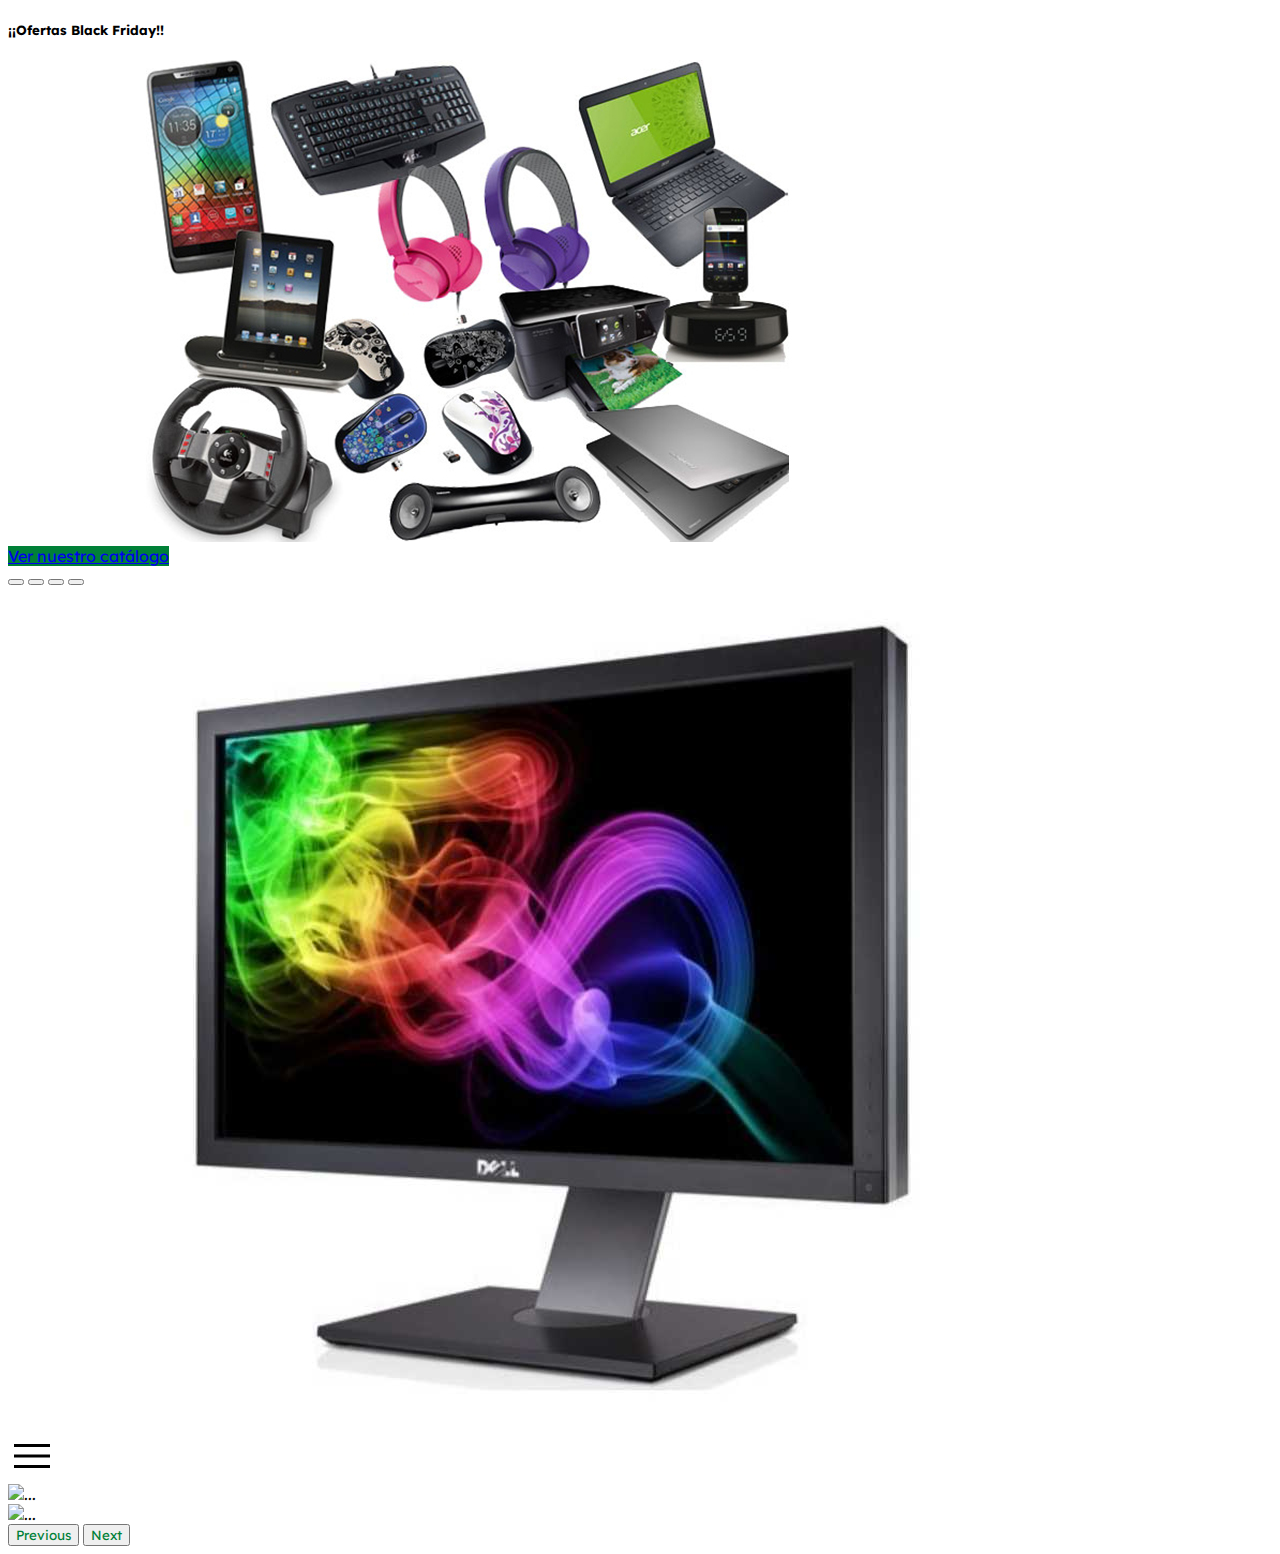
==== index.html @ 3ed02b76 "create new branches" ====
<!DOCTYPE html>
<html lang="es">
<head>
    <meta charset="UTF-8">
    <meta http-equiv="X-UA-Compatible" content="IE=edge">
    <meta name="viewport" content="width=device-width, initial-scale=1.0">
    <!-- CSS only -->
    <link href="https://cdn.jsdelivr.net/npm/bootstrap@5.2.2/dist/css/bootstrap.min.css" rel="stylesheet" integrity="sha384-Zenh87qX5JnK2Jl0vWa8Ck2rdkQ2Bzep5IDxbcnCeuOxjzrPF/et3URy9Bv1WTRi" crossorigin="anonymous">
    <link href="./css/style.css" rel="stylesheet">
    <style>
        @import url('https://fonts.googleapis.com/css2?family=Lexend&display=swap');
    </style>
    <title>Buy-It Las Coders Novatas</title>
</head>
<!--Pendiente preparar el header y footer-->
    <header>

    </header>

    <main>
        <!--Card image de Bootstrap-->
        <div class="card" style="width: 18rem;">
            <div class="card-body">
                <h5 class="card-title">¡¡Ofertas Black Friday!!</h5>
                <img src="./images/imgProductStar.jpg" class="card-img-top" alt="Catálogo productos equipos informáticos">
                <a href="./webpages/catalog.html" class="btn btn-primary colorButton" target="_blank">Ver nuestro catálogo</a>
            </div>
        </div>
        <!--Carousel with indicators de Bootstrap-->
        <div id="carouselExampleIndicators" class="carousel slide" data-bs-ride="true">
            <div class="carousel-indicators">
                <button type="button" data-bs-target="#carouselExampleIndicators" data-bs-slide-to="0" class="active" aria-current="true" aria-label="Slide 1"></button>
                <button type="button" data-bs-target="#carouselExampleIndicators" data-bs-slide-to="1" aria-label="Slide 2"></button>
                <button type="button" data-bs-target="#carouselExampleIndicators" data-bs-slide-to="2" aria-label="Slide 3"></button>
                <button type="button" data-bs-target="#carouselExampleIndicators" data-bs-slide-to="3" aria-label="Slide 4"></button>
            </div>
            <div class="carousel-inner">
                <div class="carousel-item active">
                <img src="./images/imgMonitor.jpg" class="d-block w-100" alt="Monitor">
                </div>
                <div class="carousel-item">
                <img src="./images/iconMenu.png" class="d-block w-100" alt="...">
                </div>
                <div class="carousel-item">
                <img src="..." class="d-block w-100" alt="...">
                </div>
                <img src="..." class="d-block w-100" alt="...">
                </div>
            </div>
            <button class="carousel-control-prev" type="button" data-bs-target="#carouselExampleIndicators" data-bs-slide="prev">
                <span class="carousel-control-prev-icon" aria-hidden="true"></span>
                <span class="visually-hidden">Previous</span>
            </button>
            <button class="carousel-control-next" type="button" data-bs-target="#carouselExampleIndicators" data-bs-slide="next">
                <span class="carousel-control-next-icon" aria-hidden="true"></span>
                <span class="visually-hidden">Next</span>
            </button>
            </div>
    </main>

    <!--Pendiente preparar el header y footer-->
    <footer>

    </footer>

<body>
    <!-- JavaScript Bundle with Popper -->
    <script src="https://cdn.jsdelivr.net/npm/bootstrap@5.2.2/dist/js/bootstrap.bundle.min.js" integrity="sha384-OERcA2EqjJCMA+/3y+gxIOqMEjwtxJY7qPCqsdltbNJuaOe923+mo//f6V8Qbsw3" crossorigin="anonymous"></script>
</body>
</html>
---- css/style.css ----
* {
    font-family: 'Lexend', sans-serif;
}

.colorButton {
    background-color: #008037;
    border-color: #008037;
}

.colorButton:hover {
    background-color: #008037;
    border-color: #008037;
}

/*Estos son los botones del slider de la página principal*/
.carousel-control-prev {
    color: #008037
}

.carousel-control-next {
    color: #008037
}
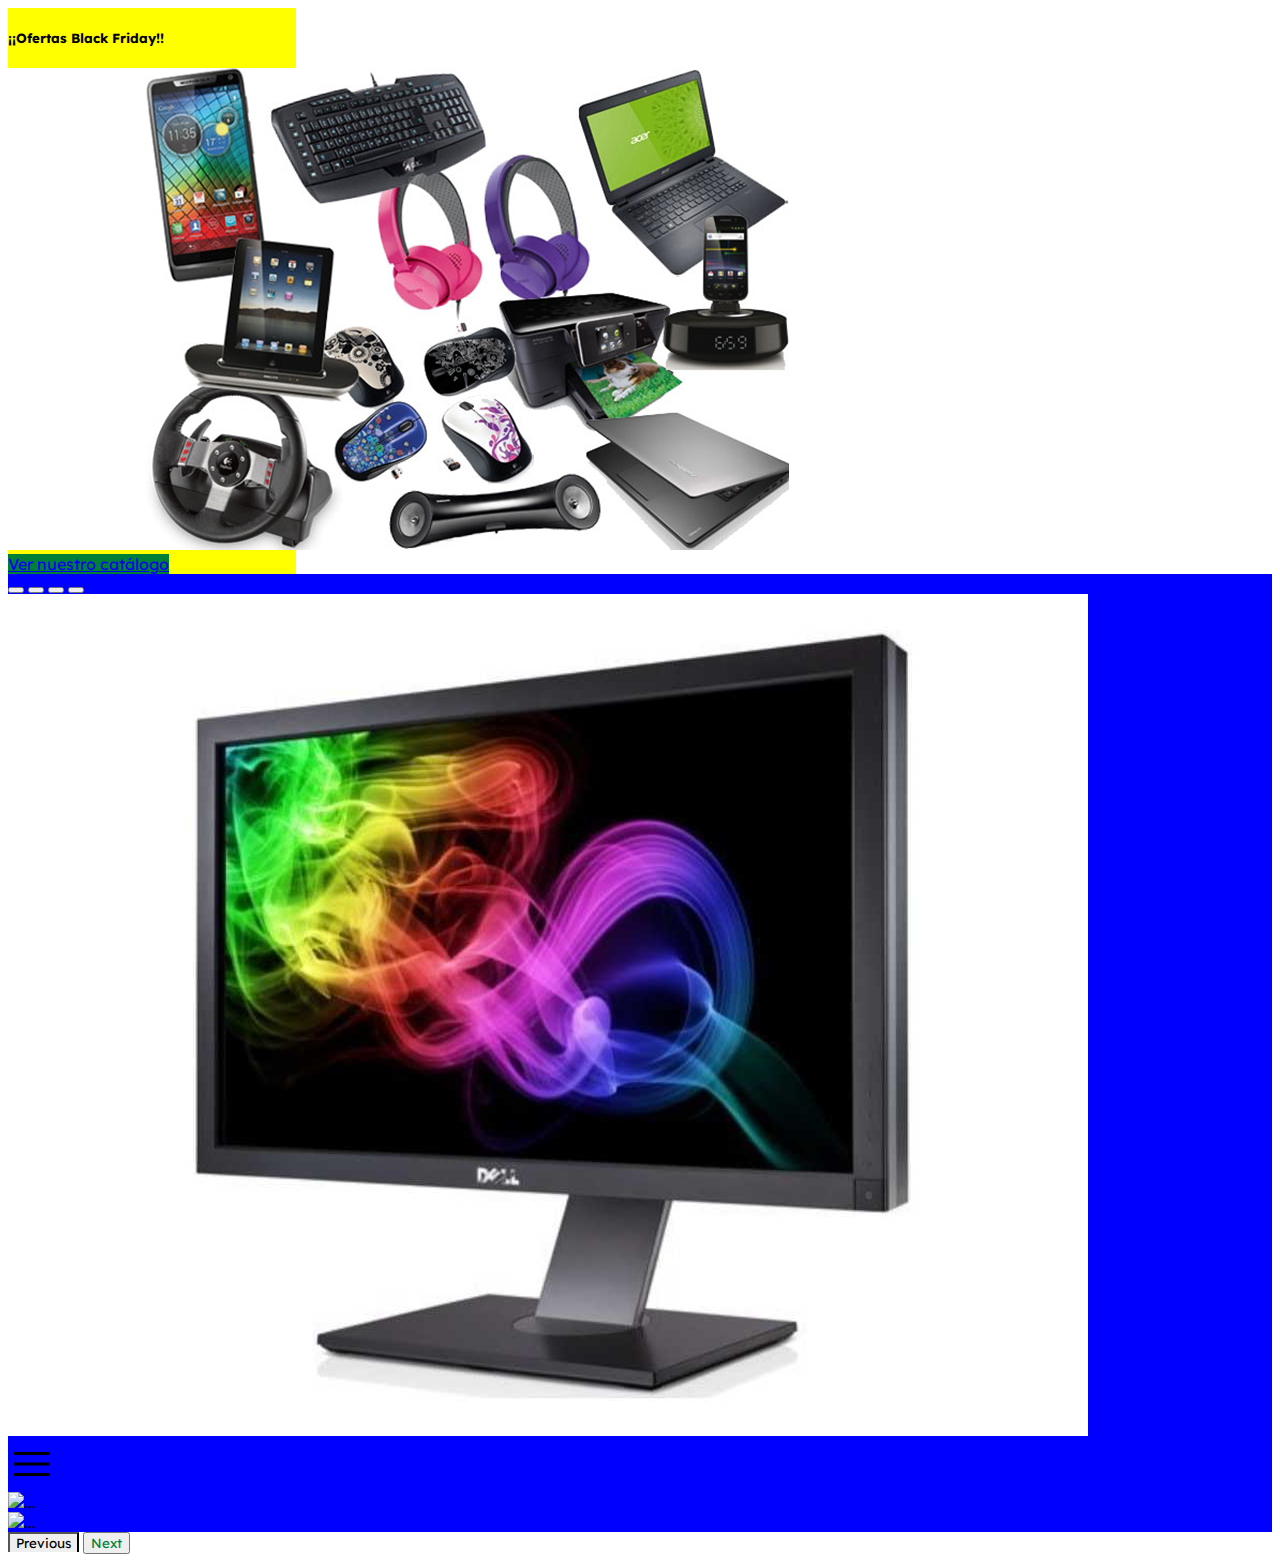
==== commit d85e0faa: "update index" ====
--- a/index.html
+++ b/index.html
@@ -19,43 +19,43 @@
 
     <main>
         <!--Card image de Bootstrap-->
-        <div class="card" style="width: 18rem;">
-            <div class="card-body">
+        <div class="card containerCard" style="width: 18rem;">
+            <div class="card-body cardBody">
                 <h5 class="card-title">¡¡Ofertas Black Friday!!</h5>
                 <img src="./images/imgProductStar.jpg" class="card-img-top" alt="Catálogo productos equipos informáticos">
                 <a href="./webpages/catalog.html" class="btn btn-primary colorButton" target="_blank">Ver nuestro catálogo</a>
             </div>
         </div>
         <!--Carousel with indicators de Bootstrap-->
-        <div id="carouselExampleIndicators" class="carousel slide" data-bs-ride="true">
+        <div id="carouselExampleIndicators" class="carousel slide containerSlide" data-bs-ride="true">
             <div class="carousel-indicators">
                 <button type="button" data-bs-target="#carouselExampleIndicators" data-bs-slide-to="0" class="active" aria-current="true" aria-label="Slide 1"></button>
                 <button type="button" data-bs-target="#carouselExampleIndicators" data-bs-slide-to="1" aria-label="Slide 2"></button>
                 <button type="button" data-bs-target="#carouselExampleIndicators" data-bs-slide-to="2" aria-label="Slide 3"></button>
                 <button type="button" data-bs-target="#carouselExampleIndicators" data-bs-slide-to="3" aria-label="Slide 4"></button>
             </div>
-            <div class="carousel-inner">
-                <div class="carousel-item active">
-                <img src="./images/imgMonitor.jpg" class="d-block w-100" alt="Monitor">
-                </div>
-                <div class="carousel-item">
-                <img src="./images/iconMenu.png" class="d-block w-100" alt="...">
-                </div>
-                <div class="carousel-item">
-                <img src="..." class="d-block w-100" alt="...">
-                </div>
-                <img src="..." class="d-block w-100" alt="...">
-                </div>
+        <div class="carousel-inner containerSlide">
+            <div class="carousel-item active">
+            <img src="./images/imgMonitor.jpg" class="d-block w-100" alt="Monitor">
             </div>
-            <button class="carousel-control-prev" type="button" data-bs-target="#carouselExampleIndicators" data-bs-slide="prev">
-                <span class="carousel-control-prev-icon" aria-hidden="true"></span>
-                <span class="visually-hidden">Previous</span>
-            </button>
-            <button class="carousel-control-next" type="button" data-bs-target="#carouselExampleIndicators" data-bs-slide="next">
-                <span class="carousel-control-next-icon" aria-hidden="true"></span>
-                <span class="visually-hidden">Next</span>
-            </button>
+            <div class="carousel-item">
+            <img src="./images/iconMenu.png" class="d-block w-100" alt="...">
             </div>
+            <div class="carousel-item">
+            <img src="..." class="d-block w-100" alt="...">
+            </div>
+            <img src="..." class="d-block w-100" alt="...">
+            </div>
+        </div>
+        <button class="carousel-control-prev buttonPrev" type="button" data-bs-target="#carouselExampleIndicators" data-bs-slide="prev">
+            <span class="carousel-control-prev-icon" aria-hidden="true"></span>
+            <span class="visually-hidden">Previous</span>
+        </button>
+        <button class="carousel-control-next" type="button" data-bs-target="#carouselExampleIndicators" data-bs-slide="next">
+            <span class="carousel-control-next-icon" aria-hidden="true"></span>
+            <span class="visually-hidden">Next</span>
+        </button>
+        </div>
     </main>
 
     <!--Pendiente preparar el header y footer-->
--- a/css/style.css
+++ b/css/style.css
@@ -2,21 +2,47 @@
     font-family: 'Lexend', sans-serif;
 }
 
-.colorButton {
-    background-color: #008037;
-    border-color: #008037;
+.containerSectionCard {
+    background-color: blueviolet;
 }
 
-.colorButton:hover {
-    background-color: #008037;
-    border-color: #008037;
+.containerCard{
+    display: flex;
+    flex-direction: row;
+    flex-wrap: wrap;
+    justify-content: space-around;
+    border-width: 0px !important;
+    border-color: none !important;
+    border-radius: 0rem !important;
+    /*border-color: none;*/
+    background-color: yellow;
+}
+
+.cardBody {
+    border-color: white;
+}
+
+.colorButton {
+    background-color: #008037 !important;
+    border-color: #008037 !important;
 }
 
 /*Estos son los botones del slider de la página principal*/
-.carousel-control-prev {
-    color: #008037
+.containerCarousel {
+    display: flex;
+    flex-direction: row;
+    flex-wrap: wrap;
+    justify-content: space-around;
+}
+
+.buttonPrev {
+    border-bottom: #008037 !important;
 }
 
 .carousel-control-next {
     color: #008037
+}
+
+.containerSlide {
+    background-color: blue;
 }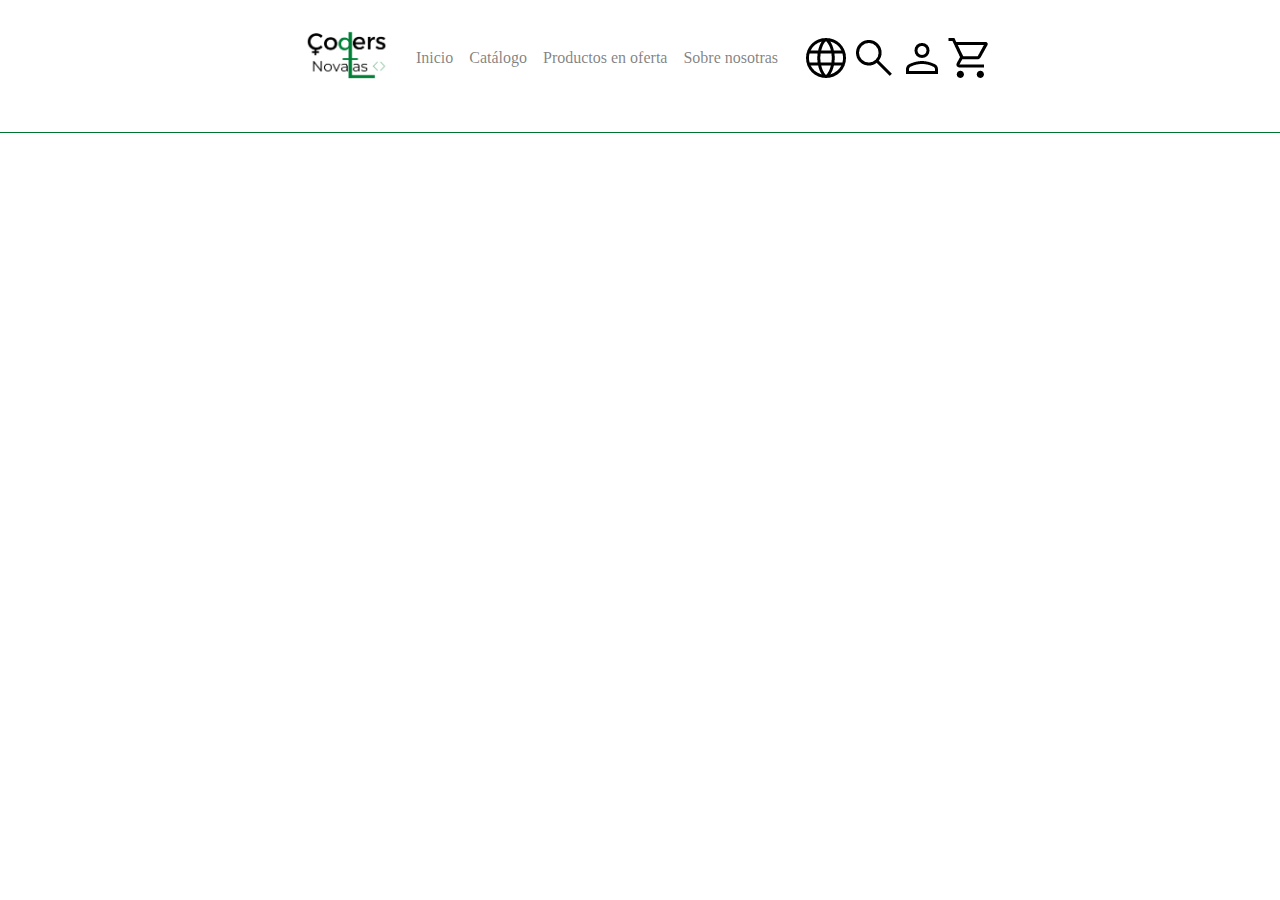
==== commit 31d2eb0b: "Create Header" ====
--- a/index.html
+++ b/index.html
@@ -4,67 +4,65 @@
     <meta charset="UTF-8">
     <meta http-equiv="X-UA-Compatible" content="IE=edge">
     <meta name="viewport" content="width=device-width, initial-scale=1.0">
-    <!-- CSS only -->
-    <link href="https://cdn.jsdelivr.net/npm/bootstrap@5.2.2/dist/css/bootstrap.min.css" rel="stylesheet" integrity="sha384-Zenh87qX5JnK2Jl0vWa8Ck2rdkQ2Bzep5IDxbcnCeuOxjzrPF/et3URy9Bv1WTRi" crossorigin="anonymous">
-    <link href="./css/style.css" rel="stylesheet">
-    <style>
-        @import url('https://fonts.googleapis.com/css2?family=Lexend&display=swap');
-    </style>
-    <title>Buy-It Las Coders Novatas</title>
+    <link rel="stylesheet" href="./css/header.css">
+    <link rel="stylesheet" href="https://maxcdn.bootstrapcdn.com/bootstrap/4.0.0/css/bootstrap.min.css" integrity="sha384-Gn5384xqQ1aoWXA+058RXPxPg6fy4IWvTNh0E263XmFcJlSAwiGgFAW/dAiS6JXm" crossorigin="anonymous">
+    <title>Buy-it Las Coders Novatas</title>
 </head>
-<!--Pendiente preparar el header y footer-->
+<body>
     <header>
+        <!--Container de todo el header-->
+        <div class="containerHeader">
+     <!--menú hamburguesa-->
+     <nav class="navbar navbar-expand-sm navbar-light menuCoders">
+        <button class="navbar-toggler" type="button" data-toggle="collapse" data-target="#opciones">
+          <span class="navbar-toggler-icon"></span>
+        </button>
+      <!--logotipo-->  
+      <a class="navbar-brand" href="#">
+        <img src="./images/logo bueno novatas.png" width="90" height="90" alt="">
+      </a>
+      <!--enlaces-->
+      <div class="collapse navbar-collapse menuCoders" id="opciones">   
+        <ul class="navbar-nav menuCoders">
+          <li class="nav-item menuCoders">
+            <a class="nav-link" href="./index.html">Inicio</a>
+          </li>
+          <li class="nav-item">
+            <a class="nav-link" href="./webpages/catalog.html">Catálogo</a>
+          </li>
+          <li class="nav-item">
+            <a class="nav-link" href="./webpages/product.html">Productos en oferta</a>
+          </li>
+          <li class="nav-item">
+            <a class="nav-link" href="./webpages/aboutUs.html">Sobre nosotras</a>
+          </li>            
+        </ul>
+      </div>
+    </nav>
+        <!--iconos del menu-->
+        <a href=""><img src="./images/iconLanguage.png" alt="Idioma"></a>
+        <a href=""><img src="./images/iconSearch.png" alt="Buscar"></a>
+        <a href=""><img src="./images/iconUser.png" alt="Usuario"></a>
+        <a href=""><img src="./images/iconShopCart.png" alt="Cesta"></a>
 
+
+        </div>
+
+
+
+        
     </header>
+    <hr class="line">
 
     <main>
-        <!--Card image de Bootstrap-->
-        <div class="card containerCard" style="width: 18rem;">
-            <div class="card-body cardBody">
-                <h5 class="card-title">¡¡Ofertas Black Friday!!</h5>
-                <img src="./images/imgProductStar.jpg" class="card-img-top" alt="Catálogo productos equipos informáticos">
-                <a href="./webpages/catalog.html" class="btn btn-primary colorButton" target="_blank">Ver nuestro catálogo</a>
-            </div>
-        </div>
-        <!--Carousel with indicators de Bootstrap-->
-        <div id="carouselExampleIndicators" class="carousel slide containerSlide" data-bs-ride="true">
-            <div class="carousel-indicators">
-                <button type="button" data-bs-target="#carouselExampleIndicators" data-bs-slide-to="0" class="active" aria-current="true" aria-label="Slide 1"></button>
-                <button type="button" data-bs-target="#carouselExampleIndicators" data-bs-slide-to="1" aria-label="Slide 2"></button>
-                <button type="button" data-bs-target="#carouselExampleIndicators" data-bs-slide-to="2" aria-label="Slide 3"></button>
-                <button type="button" data-bs-target="#carouselExampleIndicators" data-bs-slide-to="3" aria-label="Slide 4"></button>
-            </div>
-        <div class="carousel-inner containerSlide">
-            <div class="carousel-item active">
-            <img src="./images/imgMonitor.jpg" class="d-block w-100" alt="Monitor">
-            </div>
-            <div class="carousel-item">
-            <img src="./images/iconMenu.png" class="d-block w-100" alt="...">
-            </div>
-            <div class="carousel-item">
-            <img src="..." class="d-block w-100" alt="...">
-            </div>
-            <img src="..." class="d-block w-100" alt="...">
-            </div>
-        </div>
-        <button class="carousel-control-prev buttonPrev" type="button" data-bs-target="#carouselExampleIndicators" data-bs-slide="prev">
-            <span class="carousel-control-prev-icon" aria-hidden="true"></span>
-            <span class="visually-hidden">Previous</span>
-        </button>
-        <button class="carousel-control-next" type="button" data-bs-target="#carouselExampleIndicators" data-bs-slide="next">
-            <span class="carousel-control-next-icon" aria-hidden="true"></span>
-            <span class="visually-hidden">Next</span>
-        </button>
-        </div>
+
     </main>
-
-    <!--Pendiente preparar el header y footer-->
+    
     <footer>
 
     </footer>
-
-<body>
-    <!-- JavaScript Bundle with Popper -->
-    <script src="https://cdn.jsdelivr.net/npm/bootstrap@5.2.2/dist/js/bootstrap.bundle.min.js" integrity="sha384-OERcA2EqjJCMA+/3y+gxIOqMEjwtxJY7qPCqsdltbNJuaOe923+mo//f6V8Qbsw3" crossorigin="anonymous"></script>
+        <script src="https://code.jquery.com/jquery-3.2.1.slim.min.js" integrity="sha384-KJ3o2DKtIkvYIK3UENzmM7KCkRr/rE9/Qpg6aAZGJwFDMVNA/GpGFF93hXpG5KkN" crossorigin="anonymous"></script>
+        <script src="https://cdnjs.cloudflare.com/ajax/libs/popper.js/1.12.9/umd/popper.min.js" integrity="sha384-ApNbgh9B+Y1QKtv3Rn7W3mgPxhU9K/ScQsAP7hUibX39j7fakFPskvXusvfa0b4Q" crossorigin="anonymous"></script>
+        <script src="https://maxcdn.bootstrapcdn.com/bootstrap/4.0.0/js/bootstrap.min.js" integrity="sha384-JZR6Spejh4U02d8jOt6vLEHfe/JQGiRRSQQxSfFWpi1MquVdAyjUar5+76PVCmYl" crossorigin="anonymous"></script>
 </body>
 </html>--- a/css/header.css
+++ b/css/header.css
@@ -0,0 +1,49 @@
+*{
+    font-family: lexend;
+    color: #008037;
+    /* background-color: #fff; */
+}
+a{
+    color:#008037;
+}
+.line{
+    background-color: #008037;
+}
+
+/* .navbar-toggler{
+    background-color: #fff !important; 
+}
+.nav-item{
+    background-color: #fff;
+}
+.navbar-nav{
+    background-color: #fff;
+}
+
+.navbar-brand{
+    background-color: #fff;
+}
+.collapse navbar-collapse{
+    background-color: #fff;
+}
+.navbar navbar-expand-sm navbar-light bg-light{
+    background-color: #fff;
+}
+.navbar-toggler-icon{
+    background-color: #fff;
+}
+/* .menuCoders{
+    background: #fff !important;
+} */
+
+.containerHeader{
+    display: flex;
+    justify-content: center;
+    color: #008037;
+    align-items: center;
+    /* justify-content: space-between; */
+}
+
+.menuCoders{
+    color: #008037;
+}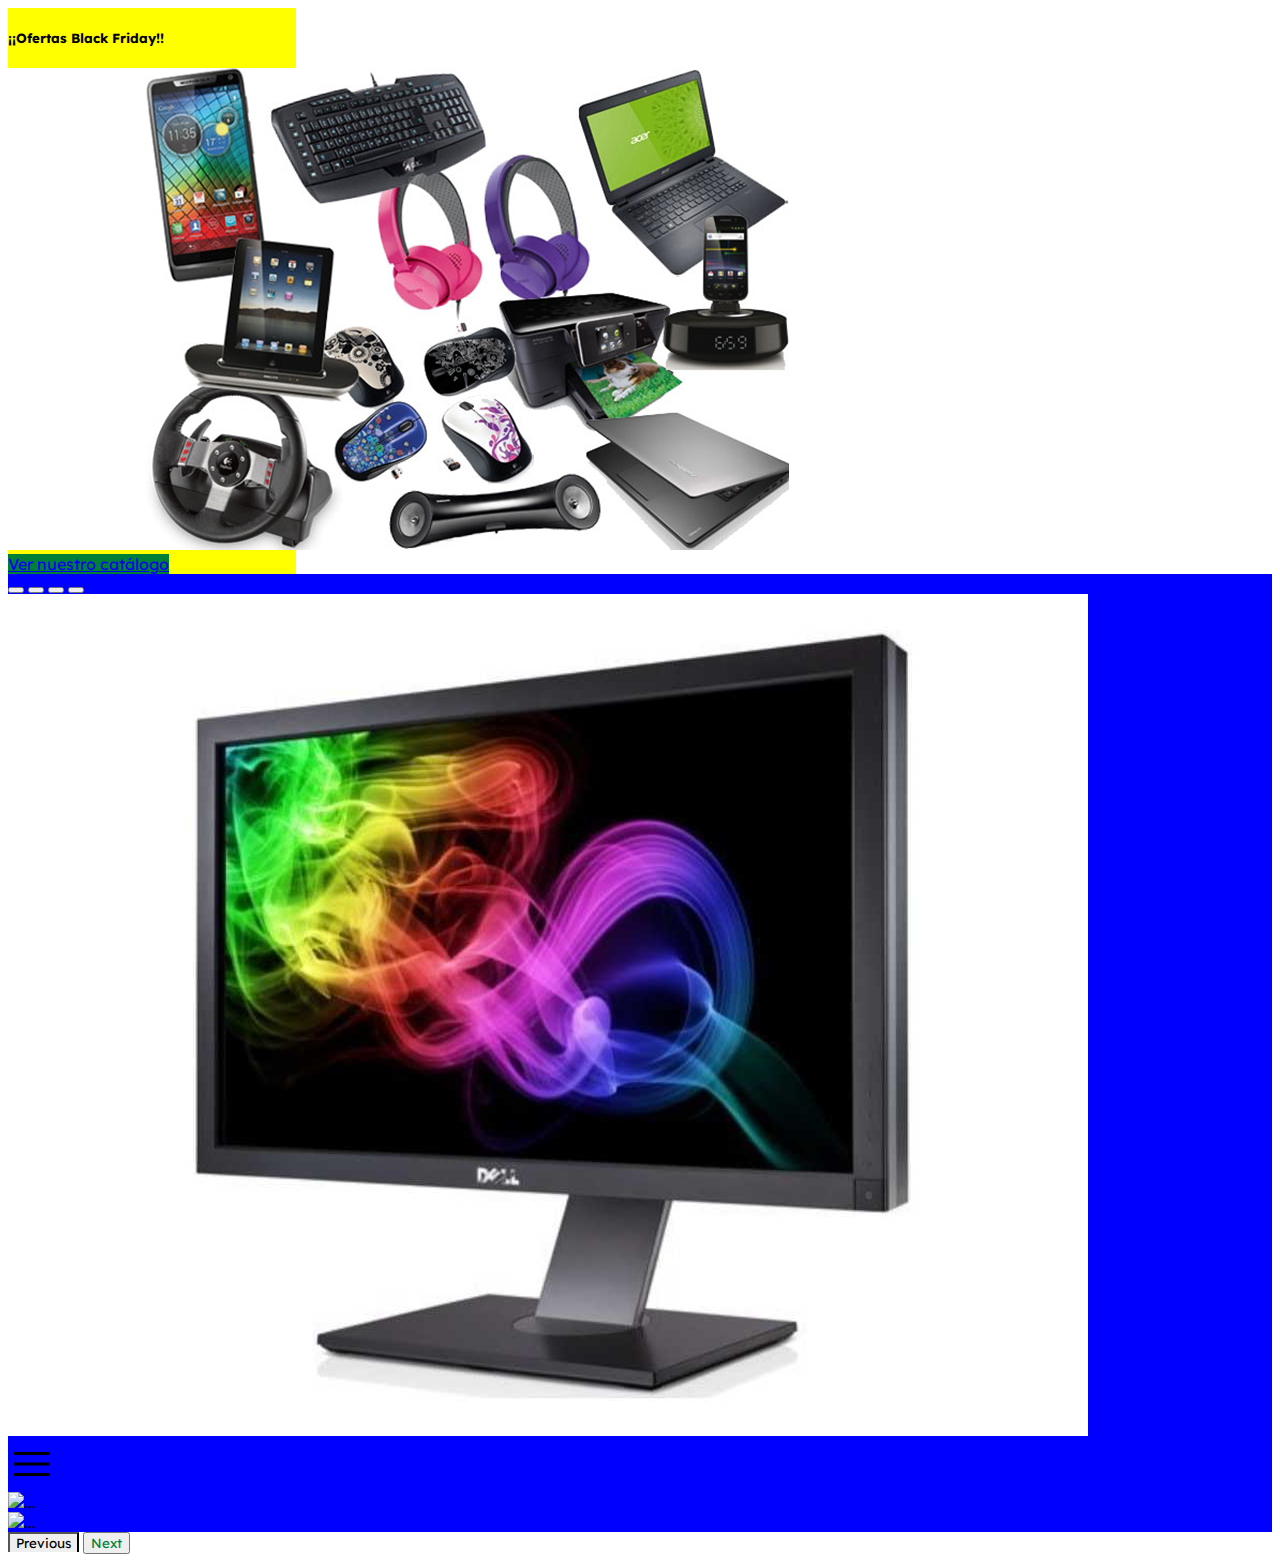
==== commit 1f275a85: "Merge branch 'index' of https://github.com/adrianaguilaruiz/tiendaCoders into index" ====
--- a/index.html
+++ b/index.html
@@ -4,65 +4,67 @@
     <meta charset="UTF-8">
     <meta http-equiv="X-UA-Compatible" content="IE=edge">
     <meta name="viewport" content="width=device-width, initial-scale=1.0">
-    <link rel="stylesheet" href="./css/header.css">
-    <link rel="stylesheet" href="https://maxcdn.bootstrapcdn.com/bootstrap/4.0.0/css/bootstrap.min.css" integrity="sha384-Gn5384xqQ1aoWXA+058RXPxPg6fy4IWvTNh0E263XmFcJlSAwiGgFAW/dAiS6JXm" crossorigin="anonymous">
-    <title>Buy-it Las Coders Novatas</title>
+    <!-- CSS only -->
+    <link href="https://cdn.jsdelivr.net/npm/bootstrap@5.2.2/dist/css/bootstrap.min.css" rel="stylesheet" integrity="sha384-Zenh87qX5JnK2Jl0vWa8Ck2rdkQ2Bzep5IDxbcnCeuOxjzrPF/et3URy9Bv1WTRi" crossorigin="anonymous">
+    <link href="./css/style.css" rel="stylesheet">
+    <style>
+        @import url('https://fonts.googleapis.com/css2?family=Lexend&display=swap');
+    </style>
+    <title>Buy-It Las Coders Novatas</title>
 </head>
-<body>
+<!--Pendiente preparar el header y footer-->
     <header>
-        <!--Container de todo el header-->
-        <div class="containerHeader">
-     <!--menú hamburguesa-->
-     <nav class="navbar navbar-expand-sm navbar-light menuCoders">
-        <button class="navbar-toggler" type="button" data-toggle="collapse" data-target="#opciones">
-          <span class="navbar-toggler-icon"></span>
-        </button>
-      <!--logotipo-->  
-      <a class="navbar-brand" href="#">
-        <img src="./images/logo bueno novatas.png" width="90" height="90" alt="">
-      </a>
-      <!--enlaces-->
-      <div class="collapse navbar-collapse menuCoders" id="opciones">   
-        <ul class="navbar-nav menuCoders">
-          <li class="nav-item menuCoders">
-            <a class="nav-link" href="./index.html">Inicio</a>
-          </li>
-          <li class="nav-item">
-            <a class="nav-link" href="./webpages/catalog.html">Catálogo</a>
-          </li>
-          <li class="nav-item">
-            <a class="nav-link" href="./webpages/product.html">Productos en oferta</a>
-          </li>
-          <li class="nav-item">
-            <a class="nav-link" href="./webpages/aboutUs.html">Sobre nosotras</a>
-          </li>            
-        </ul>
-      </div>
-    </nav>
-        <!--iconos del menu-->
-        <a href=""><img src="./images/iconLanguage.png" alt="Idioma"></a>
-        <a href=""><img src="./images/iconSearch.png" alt="Buscar"></a>
-        <a href=""><img src="./images/iconUser.png" alt="Usuario"></a>
-        <a href=""><img src="./images/iconShopCart.png" alt="Cesta"></a>
 
-
-        </div>
-
-
-
-        
     </header>
-    <hr class="line">
 
     <main>
+        <!--Card image de Bootstrap-->
+        <div class="card containerCard" style="width: 18rem;">
+            <div class="card-body cardBody">
+                <h5 class="card-title">¡¡Ofertas Black Friday!!</h5>
+                <img src="./images/imgProductStar.jpg" class="card-img-top" alt="Catálogo productos equipos informáticos">
+                <a href="./webpages/catalog.html" class="btn btn-primary colorButton" target="_blank">Ver nuestro catálogo</a>
+            </div>
+        </div>
+        <!--Carousel with indicators de Bootstrap-->
+        <div id="carouselExampleIndicators" class="carousel slide containerSlide" data-bs-ride="true">
+            <div class="carousel-indicators">
+                <button type="button" data-bs-target="#carouselExampleIndicators" data-bs-slide-to="0" class="active" aria-current="true" aria-label="Slide 1"></button>
+                <button type="button" data-bs-target="#carouselExampleIndicators" data-bs-slide-to="1" aria-label="Slide 2"></button>
+                <button type="button" data-bs-target="#carouselExampleIndicators" data-bs-slide-to="2" aria-label="Slide 3"></button>
+                <button type="button" data-bs-target="#carouselExampleIndicators" data-bs-slide-to="3" aria-label="Slide 4"></button>
+            </div>
+        <div class="carousel-inner containerSlide">
+            <div class="carousel-item active">
+            <img src="./images/imgMonitor.jpg" class="d-block w-100" alt="Monitor">
+            </div>
+            <div class="carousel-item">
+            <img src="./images/iconMenu.png" class="d-block w-100" alt="...">
+            </div>
+            <div class="carousel-item">
+            <img src="..." class="d-block w-100" alt="...">
+            </div>
+            <img src="..." class="d-block w-100" alt="...">
+            </div>
+        </div>
+        <button class="carousel-control-prev buttonPrev" type="button" data-bs-target="#carouselExampleIndicators" data-bs-slide="prev">
+            <span class="carousel-control-prev-icon" aria-hidden="true"></span>
+            <span class="visually-hidden">Previous</span>
+        </button>
+        <button class="carousel-control-next" type="button" data-bs-target="#carouselExampleIndicators" data-bs-slide="next">
+            <span class="carousel-control-next-icon" aria-hidden="true"></span>
+            <span class="visually-hidden">Next</span>
+        </button>
+        </div>
+    </main>
 
-    </main>
-    
+    <!--Pendiente preparar el header y footer-->
     <footer>
 
     </footer>
-        <script src="https://code.jquery.com/jquery-3.2.1.slim.min.js" integrity="sha384-KJ3o2DKtIkvYIK3UENzmM7KCkRr/rE9/Qpg6aAZGJwFDMVNA/GpGFF93hXpG5KkN" crossorigin="anonymous"></script>
-        <script src="https://cdnjs.cloudflare.com/ajax/libs/popper.js/1.12.9/umd/popper.min.js" integrity="sha384-ApNbgh9B+Y1QKtv3Rn7W3mgPxhU9K/ScQsAP7hUibX39j7fakFPskvXusvfa0b4Q" crossorigin="anonymous"></script>
-        <script src="https://maxcdn.bootstrapcdn.com/bootstrap/4.0.0/js/bootstrap.min.js" integrity="sha384-JZR6Spejh4U02d8jOt6vLEHfe/JQGiRRSQQxSfFWpi1MquVdAyjUar5+76PVCmYl" crossorigin="anonymous"></script>
+
+<body>
+    <!-- JavaScript Bundle with Popper -->
+    <script src="https://cdn.jsdelivr.net/npm/bootstrap@5.2.2/dist/js/bootstrap.bundle.min.js" integrity="sha384-OERcA2EqjJCMA+/3y+gxIOqMEjwtxJY7qPCqsdltbNJuaOe923+mo//f6V8Qbsw3" crossorigin="anonymous"></script>
 </body>
 </html>--- a/css/style.css
+++ b/css/style.css
@@ -0,0 +1,48 @@
+* {
+    font-family: 'Lexend', sans-serif;
+}
+
+.containerSectionCard {
+    background-color: blueviolet;
+}
+
+.containerCard{
+    display: flex;
+    flex-direction: row;
+    flex-wrap: wrap;
+    justify-content: space-around;
+    border-width: 0px !important;
+    border-color: none !important;
+    border-radius: 0rem !important;
+    /*border-color: none;*/
+    background-color: yellow;
+}
+
+.cardBody {
+    border-color: white;
+}
+
+.colorButton {
+    background-color: #008037 !important;
+    border-color: #008037 !important;
+}
+
+/*Estos son los botones del slider de la página principal*/
+.containerCarousel {
+    display: flex;
+    flex-direction: row;
+    flex-wrap: wrap;
+    justify-content: space-around;
+}
+
+.buttonPrev {
+    border-bottom: #008037 !important;
+}
+
+.carousel-control-next {
+    color: #008037
+}
+
+.containerSlide {
+    background-color: blue;
+}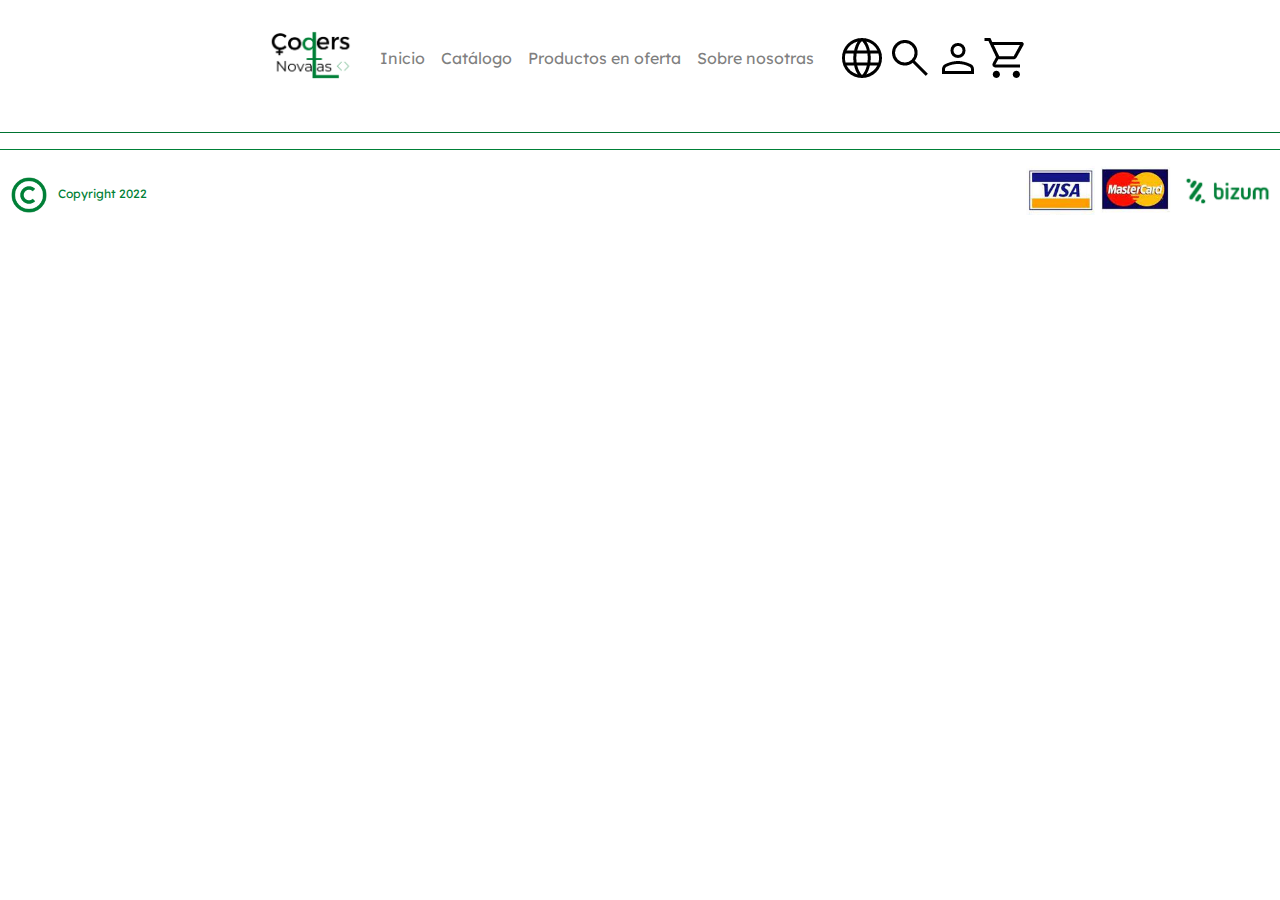
==== commit 80a2a1de: "merge header and footer in new branch dev" ====
--- a/index.html
+++ b/index.html
@@ -4,30 +4,79 @@
     <meta charset="UTF-8">
     <meta http-equiv="X-UA-Compatible" content="IE=edge">
     <meta name="viewport" content="width=device-width, initial-scale=1.0">
+    <link rel="stylesheet" href="./css/header.css">
+    <link rel="stylesheet" href="https://maxcdn.bootstrapcdn.com/bootstrap/4.0.0/css/bootstrap.min.css" integrity="sha384-Gn5384xqQ1aoWXA+058RXPxPg6fy4IWvTNh0E263XmFcJlSAwiGgFAW/dAiS6JXm" crossorigin="anonymous">
+    <title>Buy-it Las Coders Novatas</title>
+</head>
+<body>
     <!-- CSS only -->
     <link href="https://cdn.jsdelivr.net/npm/bootstrap@5.2.2/dist/css/bootstrap.min.css" rel="stylesheet" integrity="sha384-Zenh87qX5JnK2Jl0vWa8Ck2rdkQ2Bzep5IDxbcnCeuOxjzrPF/et3URy9Bv1WTRi" crossorigin="anonymous">
     <link href="./css/style.css" rel="stylesheet">
+    <link rel="stylesheet" href="./css/footer.css">
     <style>
         @import url('https://fonts.googleapis.com/css2?family=Lexend&display=swap');
     </style>
     <title>Buy-It Las Coders Novatas</title>
 </head>
 <!--Pendiente preparar el header y footer-->
+<body>
+    
     <header>
+        <!--Container de todo el header-->
+        <div class="containerHeader">
+     <!--menú hamburguesa-->
+     <nav class="navbar navbar-expand-sm navbar-light menuCoders">
+        <button class="navbar-toggler" type="button" data-toggle="collapse" data-target="#opciones">
+          <span class="navbar-toggler-icon"></span>
+        </button>
+      <!--logotipo-->  
+      <a class="navbar-brand" href="#">
+        <img src="./images/logo bueno novatas.png" width="90" height="90" alt="">
+      </a>
+      <!--enlaces-->
+      <div class="collapse navbar-collapse menuCoders" id="opciones">   
+        <ul class="navbar-nav menuCoders">
+          <li class="nav-item menuCoders">
+            <a class="nav-link" href="./index.html">Inicio</a>
+          </li>
+          <li class="nav-item">
+            <a class="nav-link" href="./webpages/catalog.html">Catálogo</a>
+          </li>
+          <li class="nav-item">
+            <a class="nav-link" href="./webpages/product.html">Productos en oferta</a>
+          </li>
+          <li class="nav-item">
+            <a class="nav-link" href="./webpages/aboutUs.html">Sobre nosotras</a>
+          </li>            
+        </ul>
+      </div>
+    </nav>
+        <!--iconos del menu-->
+        <a href=""><img src="./images/iconLanguage.png" alt="Idioma"></a>
+        <a href=""><img src="./images/iconSearch.png" alt="Buscar"></a>
+        <a href=""><img src="./images/iconUser.png" alt="Usuario"></a>
+        <a href=""><img src="./images/iconShopCart.png" alt="Cesta"></a>
 
+
+        </div>
+
+
+
+        
     </header>
+    <hr class="line">
 
     <main>
         <!--Card image de Bootstrap-->
-        <div class="card containerCard" style="width: 18rem;">
+<!--         <div class="card containerCard" style="width: 18rem;">
             <div class="card-body cardBody">
                 <h5 class="card-title">¡¡Ofertas Black Friday!!</h5>
                 <img src="./images/imgProductStar.jpg" class="card-img-top" alt="Catálogo productos equipos informáticos">
                 <a href="./webpages/catalog.html" class="btn btn-primary colorButton" target="_blank">Ver nuestro catálogo</a>
             </div>
-        </div>
+        </div> -->
         <!--Carousel with indicators de Bootstrap-->
-        <div id="carouselExampleIndicators" class="carousel slide containerSlide" data-bs-ride="true">
+<!--         <div id="carouselExampleIndicators" class="carousel slide containerSlide" data-bs-ride="true">
             <div class="carousel-indicators">
                 <button type="button" data-bs-target="#carouselExampleIndicators" data-bs-slide-to="0" class="active" aria-current="true" aria-label="Slide 1"></button>
                 <button type="button" data-bs-target="#carouselExampleIndicators" data-bs-slide-to="1" aria-label="Slide 2"></button>
@@ -55,15 +104,28 @@
             <span class="carousel-control-next-icon" aria-hidden="true"></span>
             <span class="visually-hidden">Next</span>
         </button>
-        </div>
+        </div> -->
     </main>
 
-    <!--Pendiente preparar el header y footer-->
+    </main>
+    
     <footer>
+        <hr class="lineFooter">
+        <div class="containerFooter">
+            <div class="copyright">
+                <p><img width="10%" src="./images/copyright.png" alt="copyright">Copyright 2022</p>
+            </div>
+            <div class="imagesPay">
+                <img width="10%" src="./images/visa.png" alt="visa">
+                <img width="10%" src="./images/mastercard.png" alt="mastercard">
+                <img width="15%" src="./images/Bizum.png" alt="bizum">
+            </div>
+        </div>
+    </footer>
+        <script src="https://code.jquery.com/jquery-3.2.1.slim.min.js" integrity="sha384-KJ3o2DKtIkvYIK3UENzmM7KCkRr/rE9/Qpg6aAZGJwFDMVNA/GpGFF93hXpG5KkN" crossorigin="anonymous"></script>
+        <script src="https://cdnjs.cloudflare.com/ajax/libs/popper.js/1.12.9/umd/popper.min.js" integrity="sha384-ApNbgh9B+Y1QKtv3Rn7W3mgPxhU9K/ScQsAP7hUibX39j7fakFPskvXusvfa0b4Q" crossorigin="anonymous"></script>
+        <script src="https://maxcdn.bootstrapcdn.com/bootstrap/4.0.0/js/bootstrap.min.js" integrity="sha384-JZR6Spejh4U02d8jOt6vLEHfe/JQGiRRSQQxSfFWpi1MquVdAyjUar5+76PVCmYl" crossorigin="anonymous"></script>
 
-    </footer>
-
-<body>
     <!-- JavaScript Bundle with Popper -->
     <script src="https://cdn.jsdelivr.net/npm/bootstrap@5.2.2/dist/js/bootstrap.bundle.min.js" integrity="sha384-OERcA2EqjJCMA+/3y+gxIOqMEjwtxJY7qPCqsdltbNJuaOe923+mo//f6V8Qbsw3" crossorigin="anonymous"></script>
 </body>
--- a/css/header.css
+++ b/css/header.css
@@ -0,0 +1,49 @@
+*{
+    font-family: lexend;
+    color: #008037;
+    /* background-color: #fff; */
+}
+a{
+    color:#008037;
+}
+.line{
+    background-color: #008037;
+}
+
+/* .navbar-toggler{
+    background-color: #fff !important; 
+}
+.nav-item{
+    background-color: #fff;
+}
+.navbar-nav{
+    background-color: #fff;
+}
+
+.navbar-brand{
+    background-color: #fff;
+}
+.collapse navbar-collapse{
+    background-color: #fff;
+}
+.navbar navbar-expand-sm navbar-light bg-light{
+    background-color: #fff;
+}
+.navbar-toggler-icon{
+    background-color: #fff;
+}
+/* .menuCoders{
+    background: #fff !important;
+} */
+
+.containerHeader{
+    display: flex;
+    justify-content: center;
+    color: #008037;
+    align-items: center;
+    /* justify-content: space-between; */
+}
+
+.menuCoders{
+    color: #008037;
+}--- a/css/footer.css
+++ b/css/footer.css
@@ -0,0 +1,18 @@
+p{
+    color: #008037;
+    font-size: 12px;
+}
+.lineFooter{
+    border-color: #008037;
+/*     border-width: 20px;
+ */}
+
+.containerFooter{
+display: flex;
+}
+.copyright{
+    text-align: left;
+}
+.imagesPay{
+    text-align: right;
+}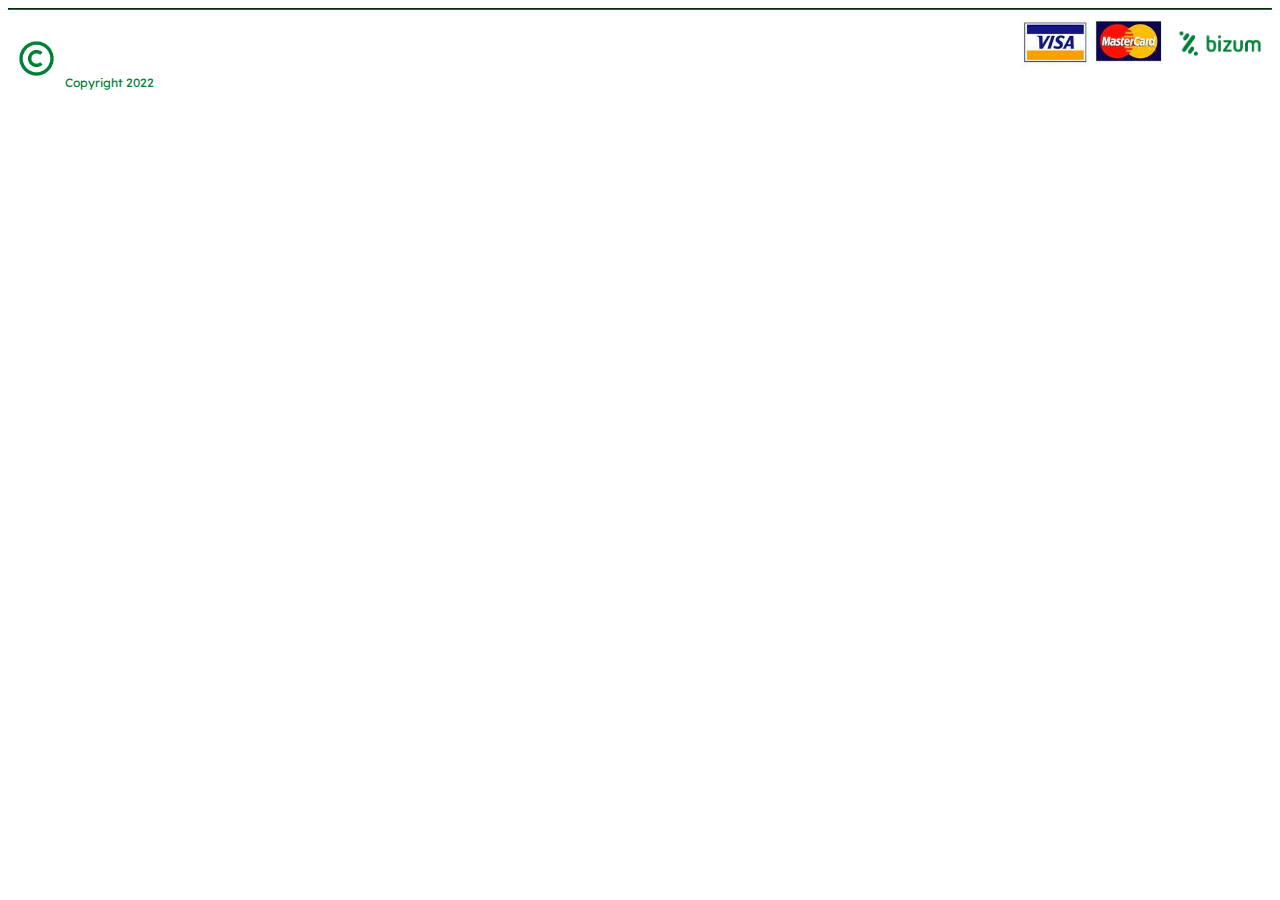
==== commit 0637f1af: "Create Footer" ====
--- a/index.html
+++ b/index.html
@@ -4,11 +4,6 @@
     <meta charset="UTF-8">
     <meta http-equiv="X-UA-Compatible" content="IE=edge">
     <meta name="viewport" content="width=device-width, initial-scale=1.0">
-    <link rel="stylesheet" href="./css/header.css">
-    <link rel="stylesheet" href="https://maxcdn.bootstrapcdn.com/bootstrap/4.0.0/css/bootstrap.min.css" integrity="sha384-Gn5384xqQ1aoWXA+058RXPxPg6fy4IWvTNh0E263XmFcJlSAwiGgFAW/dAiS6JXm" crossorigin="anonymous">
-    <title>Buy-it Las Coders Novatas</title>
-</head>
-<body>
     <!-- CSS only -->
     <link href="https://cdn.jsdelivr.net/npm/bootstrap@5.2.2/dist/css/bootstrap.min.css" rel="stylesheet" integrity="sha384-Zenh87qX5JnK2Jl0vWa8Ck2rdkQ2Bzep5IDxbcnCeuOxjzrPF/et3URy9Bv1WTRi" crossorigin="anonymous">
     <link href="./css/style.css" rel="stylesheet">
@@ -22,49 +17,8 @@
 <body>
     
     <header>
-        <!--Container de todo el header-->
-        <div class="containerHeader">
-     <!--menú hamburguesa-->
-     <nav class="navbar navbar-expand-sm navbar-light menuCoders">
-        <button class="navbar-toggler" type="button" data-toggle="collapse" data-target="#opciones">
-          <span class="navbar-toggler-icon"></span>
-        </button>
-      <!--logotipo-->  
-      <a class="navbar-brand" href="#">
-        <img src="./images/logo bueno novatas.png" width="90" height="90" alt="">
-      </a>
-      <!--enlaces-->
-      <div class="collapse navbar-collapse menuCoders" id="opciones">   
-        <ul class="navbar-nav menuCoders">
-          <li class="nav-item menuCoders">
-            <a class="nav-link" href="./index.html">Inicio</a>
-          </li>
-          <li class="nav-item">
-            <a class="nav-link" href="./webpages/catalog.html">Catálogo</a>
-          </li>
-          <li class="nav-item">
-            <a class="nav-link" href="./webpages/product.html">Productos en oferta</a>
-          </li>
-          <li class="nav-item">
-            <a class="nav-link" href="./webpages/aboutUs.html">Sobre nosotras</a>
-          </li>            
-        </ul>
-      </div>
-    </nav>
-        <!--iconos del menu-->
-        <a href=""><img src="./images/iconLanguage.png" alt="Idioma"></a>
-        <a href=""><img src="./images/iconSearch.png" alt="Buscar"></a>
-        <a href=""><img src="./images/iconUser.png" alt="Usuario"></a>
-        <a href=""><img src="./images/iconShopCart.png" alt="Cesta"></a>
 
-
-        </div>
-
-
-
-        
     </header>
-    <hr class="line">
 
     <main>
         <!--Card image de Bootstrap-->
@@ -107,8 +61,7 @@
         </div> -->
     </main>
 
-    </main>
-    
+    <!--Pendiente preparar el header y footer-->
     <footer>
         <hr class="lineFooter">
         <div class="containerFooter">
@@ -122,9 +75,6 @@
             </div>
         </div>
     </footer>
-        <script src="https://code.jquery.com/jquery-3.2.1.slim.min.js" integrity="sha384-KJ3o2DKtIkvYIK3UENzmM7KCkRr/rE9/Qpg6aAZGJwFDMVNA/GpGFF93hXpG5KkN" crossorigin="anonymous"></script>
-        <script src="https://cdnjs.cloudflare.com/ajax/libs/popper.js/1.12.9/umd/popper.min.js" integrity="sha384-ApNbgh9B+Y1QKtv3Rn7W3mgPxhU9K/ScQsAP7hUibX39j7fakFPskvXusvfa0b4Q" crossorigin="anonymous"></script>
-        <script src="https://maxcdn.bootstrapcdn.com/bootstrap/4.0.0/js/bootstrap.min.js" integrity="sha384-JZR6Spejh4U02d8jOt6vLEHfe/JQGiRRSQQxSfFWpi1MquVdAyjUar5+76PVCmYl" crossorigin="anonymous"></script>
 
     <!-- JavaScript Bundle with Popper -->
     <script src="https://cdn.jsdelivr.net/npm/bootstrap@5.2.2/dist/js/bootstrap.bundle.min.js" integrity="sha384-OERcA2EqjJCMA+/3y+gxIOqMEjwtxJY7qPCqsdltbNJuaOe923+mo//f6V8Qbsw3" crossorigin="anonymous"></script>
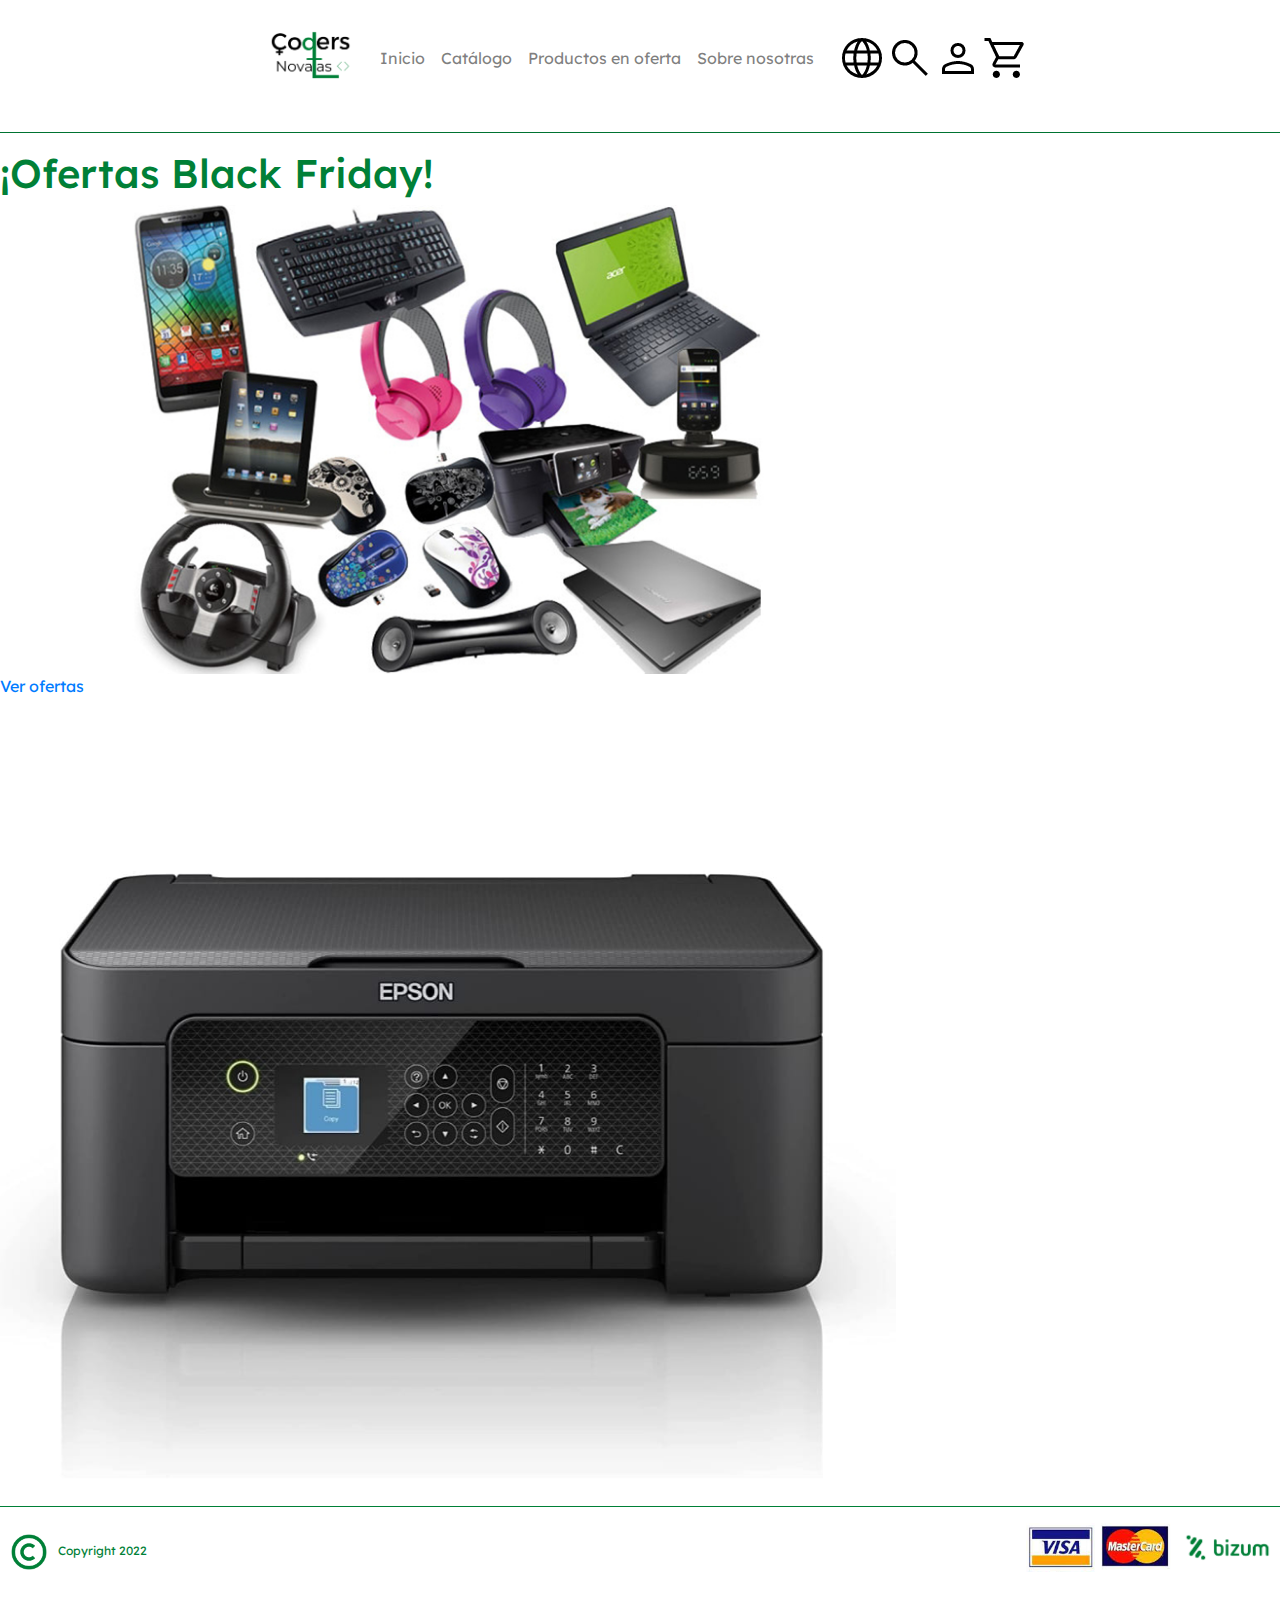
==== commit 656079cd: "update index" ====
--- a/index.html
+++ b/index.html
@@ -4,64 +4,70 @@
     <meta charset="UTF-8">
     <meta http-equiv="X-UA-Compatible" content="IE=edge">
     <meta name="viewport" content="width=device-width, initial-scale=1.0">
-    <!-- CSS only -->
-    <link href="https://cdn.jsdelivr.net/npm/bootstrap@5.2.2/dist/css/bootstrap.min.css" rel="stylesheet" integrity="sha384-Zenh87qX5JnK2Jl0vWa8Ck2rdkQ2Bzep5IDxbcnCeuOxjzrPF/et3URy9Bv1WTRi" crossorigin="anonymous">
+    <link rel="stylesheet" href="./css/header.css">
     <link href="./css/style.css" rel="stylesheet">
+    <link rel="stylesheet" href="./css/index.css">
     <link rel="stylesheet" href="./css/footer.css">
+    <link rel="stylesheet" href="https://maxcdn.bootstrapcdn.com/bootstrap/4.0.0/css/bootstrap.min.css" integrity="sha384-Gn5384xqQ1aoWXA+058RXPxPg6fy4IWvTNh0E263XmFcJlSAwiGgFAW/dAiS6JXm" crossorigin="anonymous">
     <style>
-        @import url('https://fonts.googleapis.com/css2?family=Lexend&display=swap');
+      @import url('https://fonts.googleapis.com/css2?family=Lexend&display=swap');
     </style>
-    <title>Buy-It Las Coders Novatas</title>
+    <title>Buy-it Las Coders Novatas</title>
 </head>
-<!--Pendiente preparar el header y footer-->
 <body>
+    <header>
+        <!--Container de todo el header-->
+        <div class="containerHeader">
+    <!--menú hamburguesa-->
+
+          <nav class="navbar navbar-expand-sm navbar-light menuCoders">
+            <button class="navbar-toggler" type="button" data-toggle="collapse" data-target="#opciones">
+              <span class="navbar-toggler-icon"></span>
+            </button>
+      <!--logotipo-->  
+                <a class="navbar-brand" href="#">
+                  <img src="./images/logo bueno novatas.png" width="90" height="90" alt="">
+                </a>
+                <!--enlaces-->
+                <div class="collapse navbar-collapse menuCoders" id="opciones">   
+                  <ul class="navbar-nav menuCoders">
+                    <li class="nav-item menuCoders">
+                      <a class="nav-link" href="./index.html">Inicio</a>
+                    </li>
+                    <li class="nav-item">
+                      <a class="nav-link" href="./catalog.html">Catálogo</a>
+                    </li>
+                    <li class="nav-item">
+                      <a class="nav-link" href="./product.html">Productos en oferta</a>
+                    </li>
+                    <li class="nav-item">
+                      <a class="nav-link" href="./index.html">Sobre nosotras</a>
+                    </li>            
+                  </ul>
+                </div>
+              </nav>
+                  <!--iconos del menu-->
+                  <a href="#"><img src="./images/iconLanguage.png" alt="Idioma"></a>
+                  <a href="#"><img src="./images/iconSearch.png" alt="Buscar"></a>
+                  <a href="#"><img src="./images/iconUser.png" alt="Usuario"></a>
+                  <a href="#"><img src="./images/iconShopCart.png" alt="Cesta"></a>
+        </div> 
+        <hr class="line">  
+    </header>
     
-    <header>
-
-    </header>
-
     <main>
-        <!--Card image de Bootstrap-->
-<!--         <div class="card containerCard" style="width: 18rem;">
-            <div class="card-body cardBody">
-                <h5 class="card-title">¡¡Ofertas Black Friday!!</h5>
-                <img src="./images/imgProductStar.jpg" class="card-img-top" alt="Catálogo productos equipos informáticos">
-                <a href="./webpages/catalog.html" class="btn btn-primary colorButton" target="_blank">Ver nuestro catálogo</a>
-            </div>
-        </div> -->
-        <!--Carousel with indicators de Bootstrap-->
-<!--         <div id="carouselExampleIndicators" class="carousel slide containerSlide" data-bs-ride="true">
-            <div class="carousel-indicators">
-                <button type="button" data-bs-target="#carouselExampleIndicators" data-bs-slide-to="0" class="active" aria-current="true" aria-label="Slide 1"></button>
-                <button type="button" data-bs-target="#carouselExampleIndicators" data-bs-slide-to="1" aria-label="Slide 2"></button>
-                <button type="button" data-bs-target="#carouselExampleIndicators" data-bs-slide-to="2" aria-label="Slide 3"></button>
-                <button type="button" data-bs-target="#carouselExampleIndicators" data-bs-slide-to="3" aria-label="Slide 4"></button>
-            </div>
-        <div class="carousel-inner containerSlide">
-            <div class="carousel-item active">
-            <img src="./images/imgMonitor.jpg" class="d-block w-100" alt="Monitor">
-            </div>
-            <div class="carousel-item">
-            <img src="./images/iconMenu.png" class="d-block w-100" alt="...">
-            </div>
-            <div class="carousel-item">
-            <img src="..." class="d-block w-100" alt="...">
-            </div>
-            <img src="..." class="d-block w-100" alt="...">
-            </div>
+        <h1>¡Ofertas Black Friday!</h1>
+        <div class="imageBlackFriday">
+          <img src="./images/imgProductStar.jpg" width="70%" alt="Selección artículos en oferta">
         </div>
-        <button class="carousel-control-prev buttonPrev" type="button" data-bs-target="#carouselExampleIndicators" data-bs-slide="prev">
-            <span class="carousel-control-prev-icon" aria-hidden="true"></span>
-            <span class="visually-hidden">Previous</span>
-        </button>
-        <button class="carousel-control-next" type="button" data-bs-target="#carouselExampleIndicators" data-bs-slide="next">
-            <span class="carousel-control-next-icon" aria-hidden="true"></span>
-            <span class="visually-hidden">Next</span>
-        </button>
-        </div> -->
+        <div class="offer">
+          <a href="./catalog.html" class="button">Ver ofertas</a>
+        </div>
+        <div class="imagesSlide">
+          <img src="./images/Impresora 2.jpg" width="70%" alt="Todos los productos en ofertas">
+        </div>
     </main>
 
-    <!--Pendiente preparar el header y footer-->
     <footer>
         <hr class="lineFooter">
         <div class="containerFooter">
@@ -75,8 +81,8 @@
             </div>
         </div>
     </footer>
-
-    <!-- JavaScript Bundle with Popper -->
-    <script src="https://cdn.jsdelivr.net/npm/bootstrap@5.2.2/dist/js/bootstrap.bundle.min.js" integrity="sha384-OERcA2EqjJCMA+/3y+gxIOqMEjwtxJY7qPCqsdltbNJuaOe923+mo//f6V8Qbsw3" crossorigin="anonymous"></script>
+        <script src="https://code.jquery.com/jquery-3.2.1.slim.min.js" integrity="sha384-KJ3o2DKtIkvYIK3UENzmM7KCkRr/rE9/Qpg6aAZGJwFDMVNA/GpGFF93hXpG5KkN" crossorigin="anonymous"></script>
+        <script src="https://cdnjs.cloudflare.com/ajax/libs/popper.js/1.12.9/umd/popper.min.js" integrity="sha384-ApNbgh9B+Y1QKtv3Rn7W3mgPxhU9K/ScQsAP7hUibX39j7fakFPskvXusvfa0b4Q" crossorigin="anonymous"></script>
+        <script src="https://maxcdn.bootstrapcdn.com/bootstrap/4.0.0/js/bootstrap.min.js" integrity="sha384-JZR6Spejh4U02d8jOt6vLEHfe/JQGiRRSQQxSfFWpi1MquVdAyjUar5+76PVCmYl" crossorigin="anonymous"></script>
 </body>
 </html>--- a/css/header.css
+++ b/css/header.css
@@ -0,0 +1,49 @@
+*{
+    font-family: lexend;
+    color: #008037;
+    /* background-color: #fff; */
+}
+a{
+    color:#008037;
+}
+.line{
+    background-color: #008037;
+}
+
+/* .navbar-toggler{
+    background-color: #fff !important; 
+}
+.nav-item{
+    background-color: #fff;
+}
+.navbar-nav{
+    background-color: #fff;
+}
+
+.navbar-brand{
+    background-color: #fff;
+}
+.collapse navbar-collapse{
+    background-color: #fff;
+}
+.navbar navbar-expand-sm navbar-light bg-light{
+    background-color: #fff;
+}
+.navbar-toggler-icon{
+    background-color: #fff;
+}
+/* .menuCoders{
+    background: #fff !important;
+} */
+
+.containerHeader{
+    display: flex;
+    justify-content: center;
+    color: #008037;
+    align-items: center;
+    /* justify-content: space-between; */
+}
+
+.menuCoders{
+    color: #008037;
+}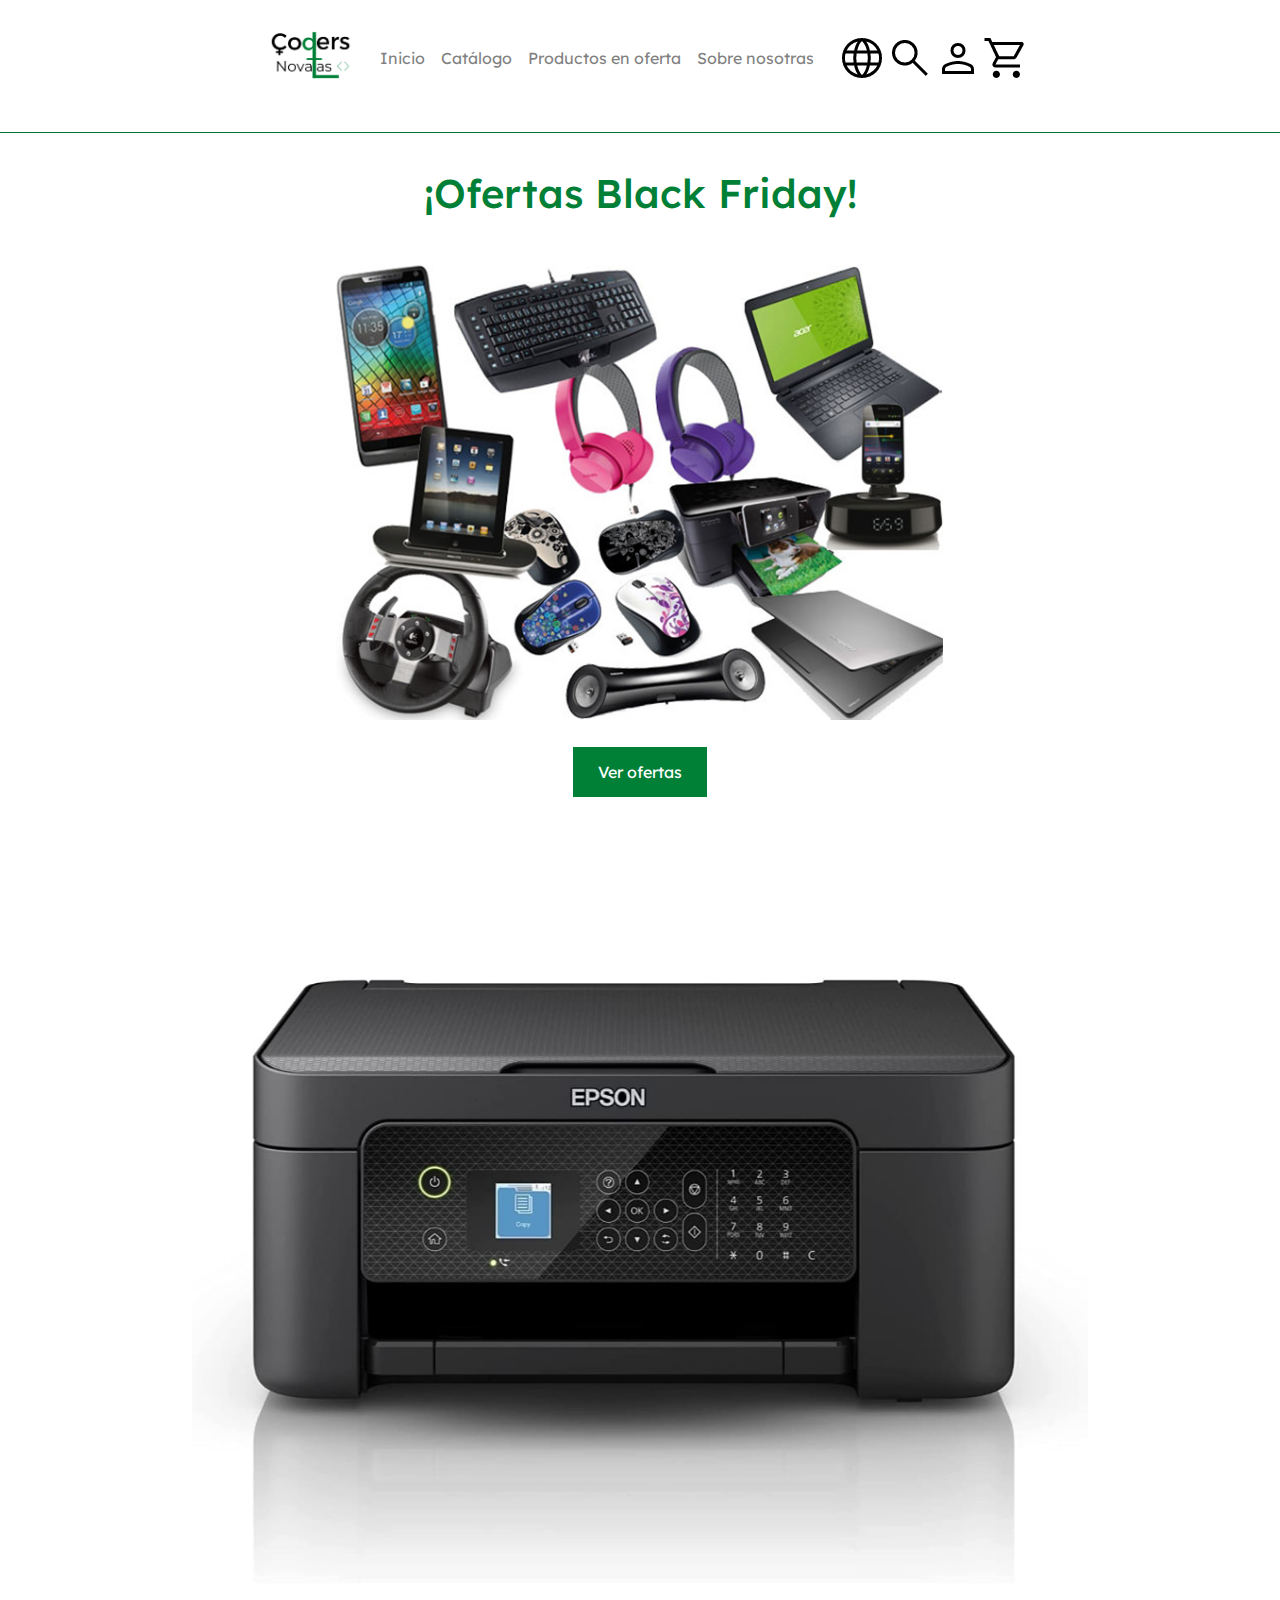
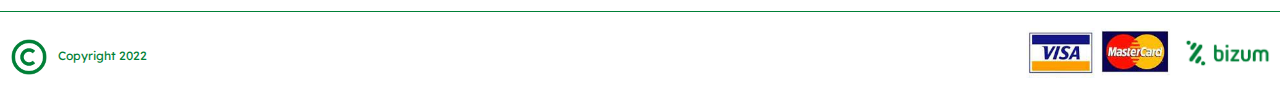
==== commit 576739d4: "Create index" ====
--- a/index.html
+++ b/index.html
@@ -35,22 +35,22 @@
                       <a class="nav-link" href="./index.html">Inicio</a>
                     </li>
                     <li class="nav-item">
-                      <a class="nav-link" href="./catalog.html">Catálogo</a>
+                      <a class="nav-link" href="./webpages/catalog.html">Catálogo</a>
                     </li>
                     <li class="nav-item">
-                      <a class="nav-link" href="./product.html">Productos en oferta</a>
+                      <a class="nav-link" href="./webpages/product.html">Productos en oferta</a>
                     </li>
                     <li class="nav-item">
-                      <a class="nav-link" href="./index.html">Sobre nosotras</a>
+                      <a class="nav-link" href="./webpages/aboutUs.html">Sobre nosotras</a>
                     </li>            
                   </ul>
                 </div>
               </nav>
                   <!--iconos del menu-->
-                  <a href="#"><img src="./images/iconLanguage.png" alt="Idioma"></a>
-                  <a href="#"><img src="./images/iconSearch.png" alt="Buscar"></a>
-                  <a href="#"><img src="./images/iconUser.png" alt="Usuario"></a>
-                  <a href="#"><img src="./images/iconShopCart.png" alt="Cesta"></a>
+                  <a href=""><img src="./images/iconLanguage.png" alt="Idioma"></a>
+                  <a href=""><img src="./images/iconSearch.png" alt="Buscar"></a>
+                  <a href=""><img src="./images/iconUser.png" alt="Usuario"></a>
+                  <a href=""><img src="./images/iconShopCart.png" alt="Cesta"></a>
         </div> 
         <hr class="line">  
     </header>
@@ -61,7 +61,7 @@
           <img src="./images/imgProductStar.jpg" width="70%" alt="Selección artículos en oferta">
         </div>
         <div class="offer">
-          <a href="./catalog.html" class="button">Ver ofertas</a>
+          <a href=".catalog.html" class="button">Ver ofertas</a>
         </div>
         <div class="imagesSlide">
           <img src="./images/Impresora 2.jpg" width="70%" alt="Todos los productos en ofertas">
--- a/css/index.css
+++ b/css/index.css
@@ -0,0 +1,23 @@
+h1{
+    text-align: center;
+    padding: 20px;
+}
+.imageBlackFriday{
+    text-align: center;
+    padding: 20px;
+}
+.offer{
+    text-align: center;
+    padding: 20px;
+}
+.button{
+    text-align: center;
+    color: #008037;
+    border-color: #008037;
+    background-color: #008037;
+    color: white;
+    padding: 15px 25px;
+}
+.imagesSlide{
+    text-align: center;
+}